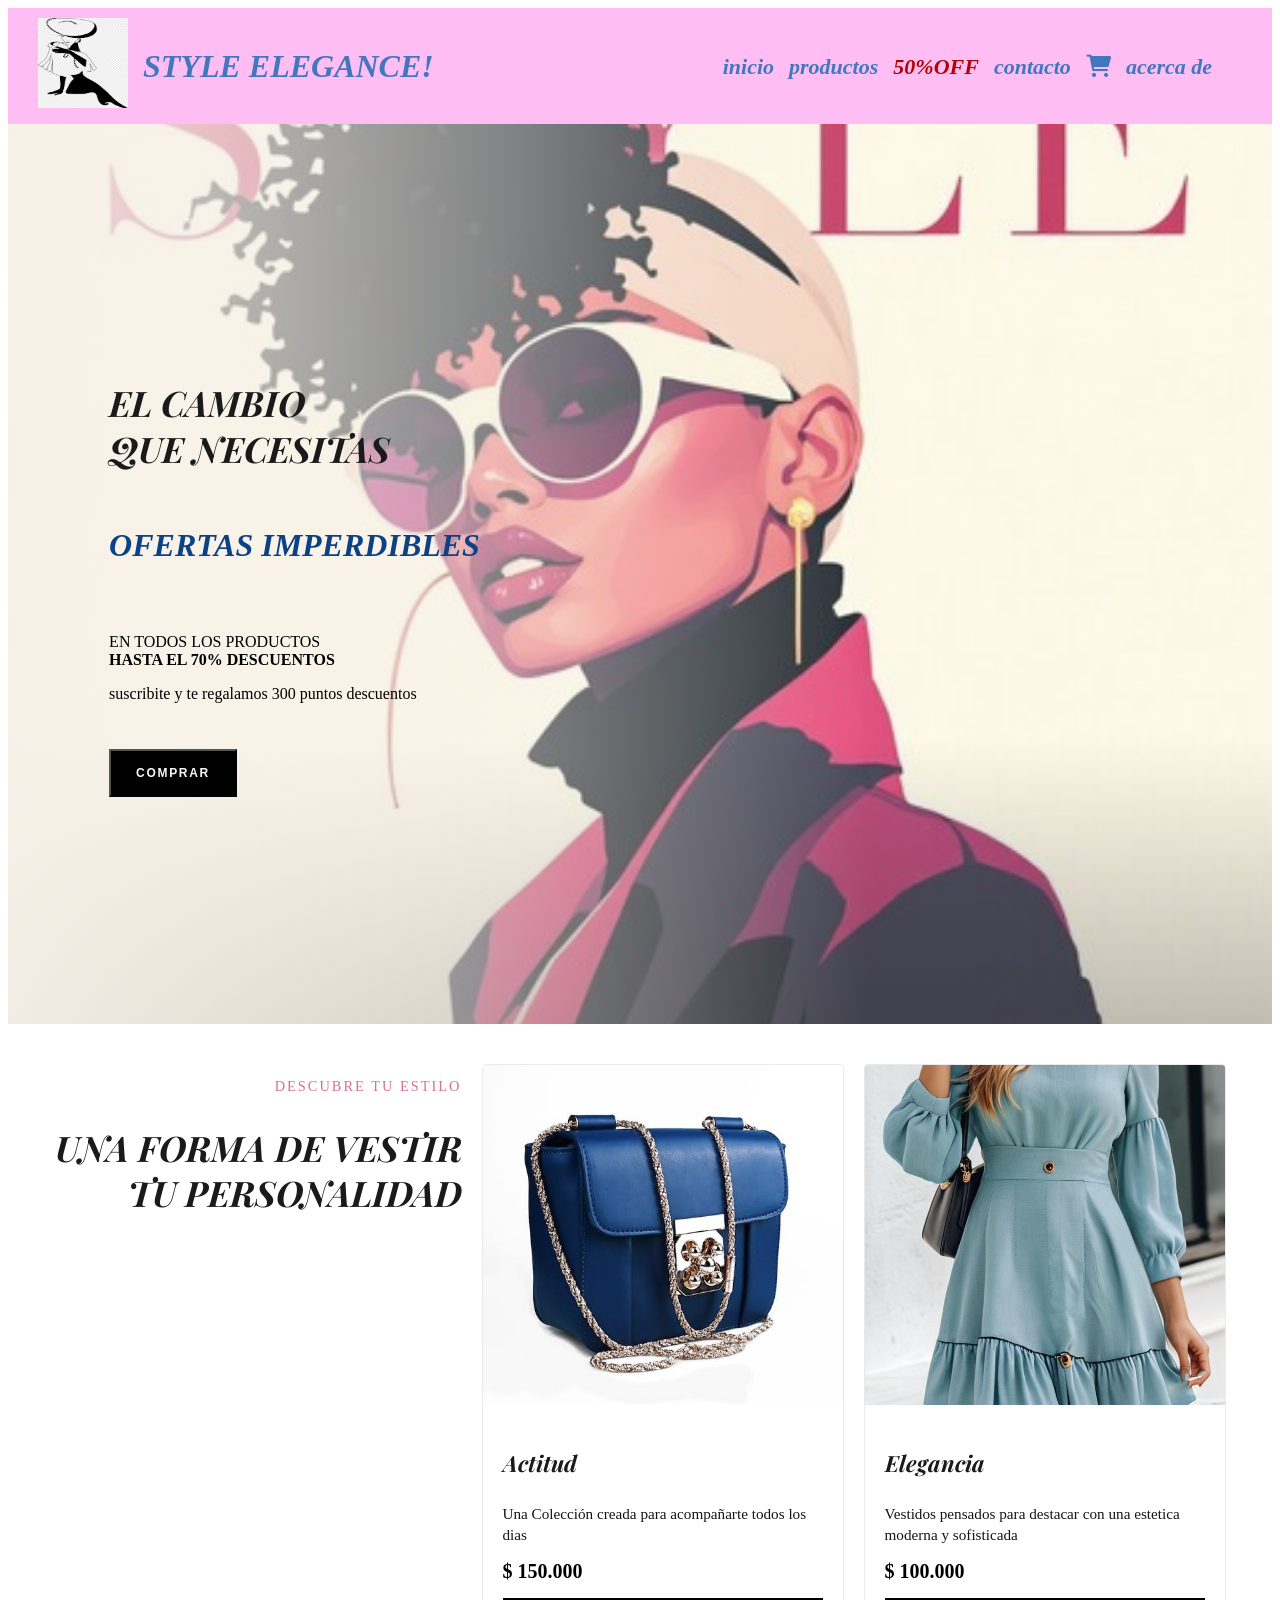
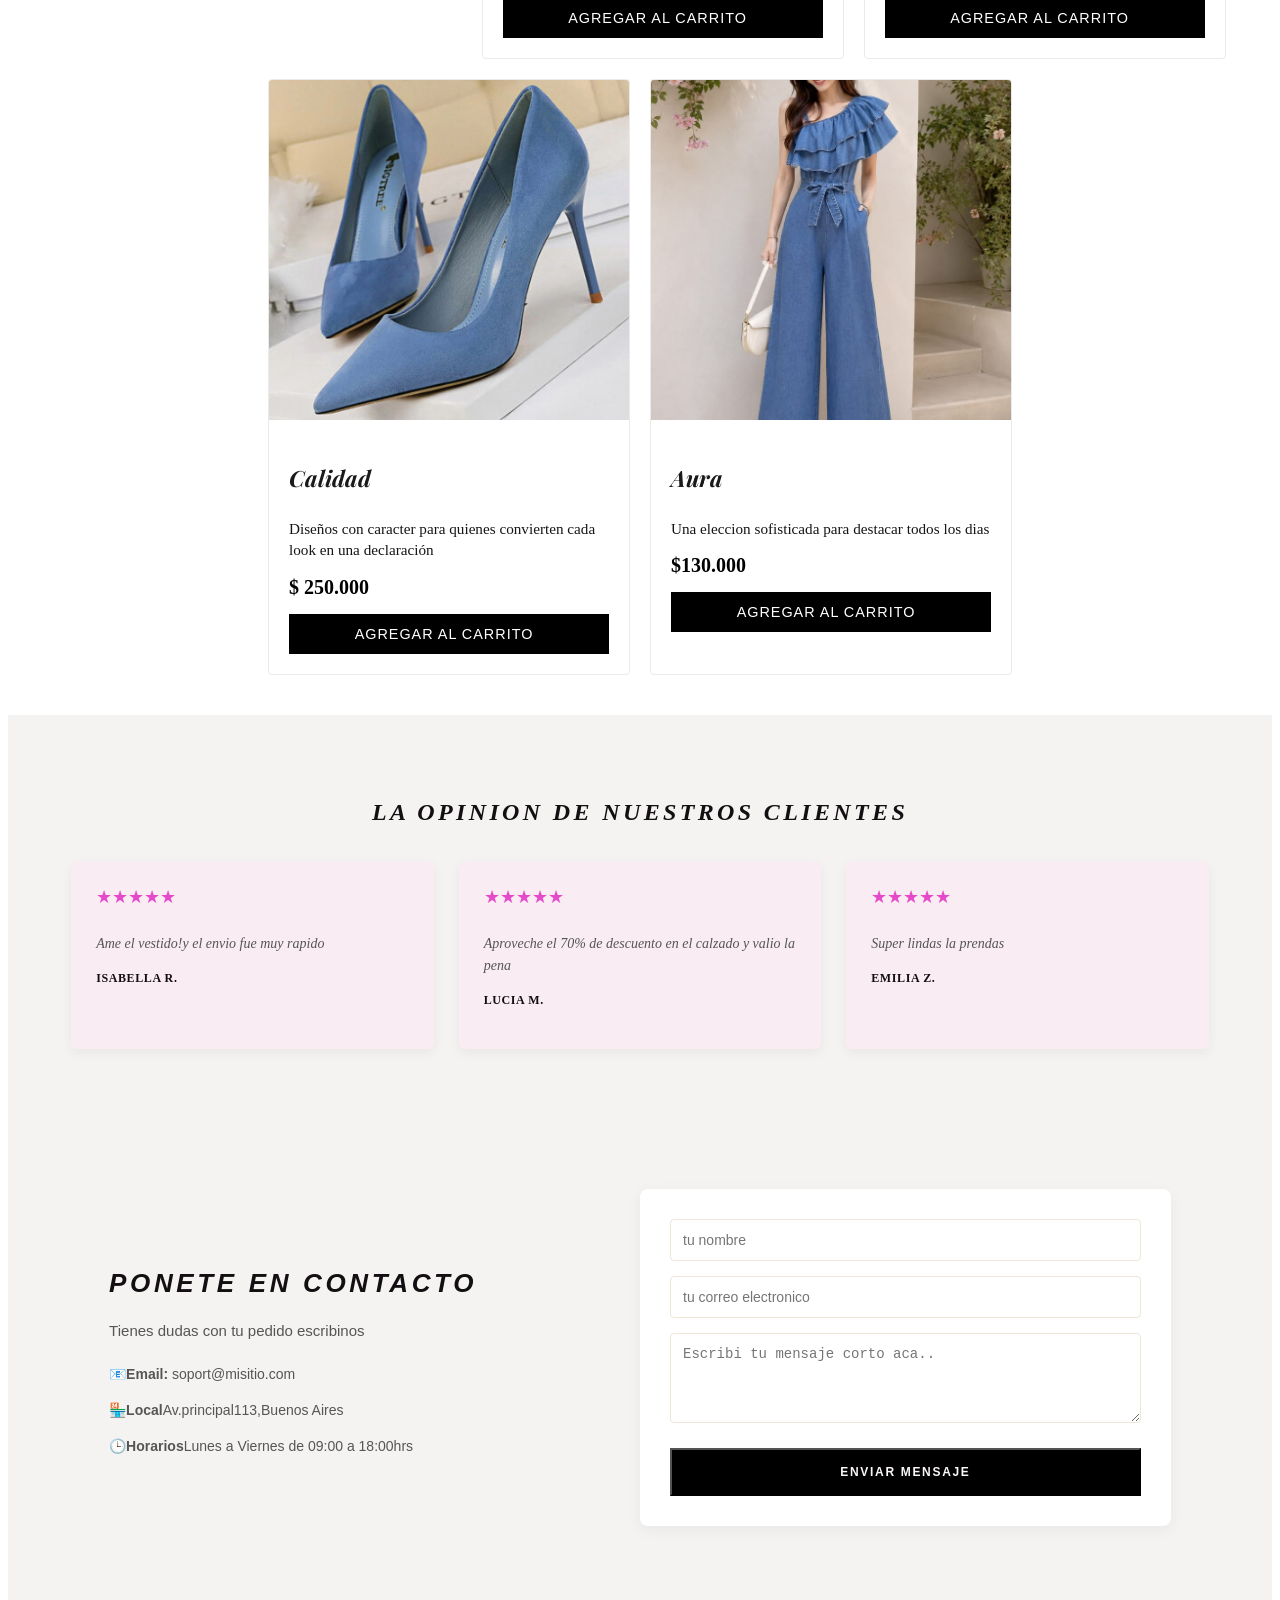
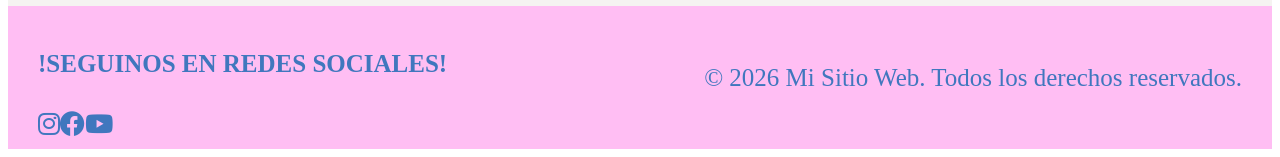
==== index.html @ d7edc7a2 "Subida final de la Pre-Entrega del proyecto final buenas noches profe .subi mi proyecto ahora por q " ====
<!DOCTYPE html>
<html lang="en">
<head>
    <meta charset="UTF-8">
    <meta name="viewport" content="width=device-width, initial-scale=1.0">
    <title>mi primer pagina web</title>
     <link rel="stylesheet" href="styles.css">    

   <link rel="preconnect" href="https://fonts.googleapis.com">
   <link rel="preconnect" href="https://fonts.gstatic.com" crossorigin>
   <link href="https://fonts.googleapis.com/css2?family=Playfair+Display:ital,wght@0,400..900;1,400..900&display=swap" rel="stylesheet">
   <link rel="stylesheet" href="https://cdnjs.cloudflare.com/ajax/libs/font-awesome/6.0.0-beta3/css/all.min.css">
</head>
<body>
    
    <!--Aca empieza header-->

<header class="header">
     


     <ul class="nav-list">
       <div id="titulo_principal">
         <a href="index.html">
          <img src="imagen/logo2.png" class="logo" alt="logo talento tech" width="90px" height="90px">
           </a>
         <h1>STYLE ELEGANCE!</h1>
       </div>
       <div  class="nav-list">
         <li><a href="index.html">inicio</a></li>
         <li><a href="pages/tienda.html">productos</a></li>
         <li><a href="pages/50%OF.html" style="color:rgb(177, 3, 3)"; !important>50%OFF</a></li>
         <li><a href="pages/contacto.html">contacto</a></li>
         
         <li>
              <a href="pages/carrito.html"><i class="fas fa-shopping-cart"></i>
               </a>
         </li>
         <li><a href="#">acerca de </a></li>

      </ul>
           
       </div>

    </header>
       
    
<main> 
            <!---seccion hero ---->
        
      <section class="hero">
           
           <div class="hero-sub" id="fondo_de_imagen"> 
           </div> 
           <div class="hero-overlay">
            <h2 class="eyebrow">EL CAMBIO<br>QUE NECESITAS</br></h2>
            <h2>OFERTAS IMPERDIBLES</h2>
            <h4 class="discount"></h4>EN TODOS LOS PRODUCTOS <strong>HASTA EL  70% DESCUENTOS</strong></h4>
            <p>suscribite y te regalamos 300 puntos descuentos</p>
            <button class="myButton" href="#contacto">COMPRAR</button>
            </div>
  
      </section>

                   <!----BANNER---->
         <section class="productos">
               <div class=" section-heading">
                <p>DESCUBRE TU ESTILO</p>
                <h2 class="eyebrow">UNA FORMA DE VESTIR <br><em>TU PERSONALIDAD</em></h2>
                </div>
                <!---------PRODUCTOS------>
                <!--tarjeta 1--->
            <article class="cards-producto">
                <div class="producto">
                   <img src="imagen/producto/images.jpg" class="cartera" alt="elegante">
                   <div class="producto-descripcion">
                    <h2>Actitud</h2>
                    <p> Una Colección creada para acompañarte todos los dias</p>
                    <span  class="precio-destacado">$ 150.000</span>
                    <button class="boton-comprar">
                        agregar al carrito<i class="fas fa-shopping"></i>
                     </button>
                   </div>
                 </div>
            </article>
                 <!--tarjeta 2-->
            <article class="cards-producto">
              <div class="producto">
                <img src="imagen/producto/vestido7.jpg" class="vestido7" alt="Elegancia">
                <div class="producto-descripcion">
                  <h2>Elegancia</h2>
                  <p>Vestidos pensados para destacar con una estetica moderna y sofisticada</p>
                  <span class="precio-destacado">$ 100.000</span>
                  <button class="boton-comprar">
                    agregar al carrito<i class="fas fa-shopping"></i>
                  </button>
                </div>
              </div>    
           </article> 
            <!--tarjeta 3-->
            <article class="cards-producto">
              <div class="producto">
                <img src="imagen/producto/taco.jpg" class="taco" alt="Calidad">
                <div class="producto-descripcion">
                  <h2>Calidad</h2>
                  <p>Diseños con caracter para quienes convierten cada look en una declaración</p>
                  <span class="precio-destacado">$ 250.000</span>
                  <button class="boton-comprar">
                    agregar al carrito<i class="fas fa-shopping"></i>
                  </button>
                </div>
               </div>
          </article>
          <article class="cards-producto">
            <div class="producto">
              <img src="imagen/producto/mono1.jpg" class="mono1" alt="Aura">
              <div class="producto-descripcion">
                <h2>Aura</h2>
                <p>Una eleccion sofisticada para destacar todos los dias</p>
                <span class="precio-destacado">$130.000</span>
                <button class="boton-comprar">
                  agregar al carrito<i class="fas fa-shopping"></i>
                </button>
              </div>
            </div>
          </article>
        </section>
     
             <!-----SECCION RESEÑNAS-->
        <section class="resenas">
           <h3>La opinion de nuestros clientes</h3>
           
           <div class="contenedor-grid-resenas">
                    
                <div class="carta-resena">
                    <div class="estrellas">★★★★★</div>
                    <p class="comentario">Ame el vestido!y el envio fue muy rapido</p>
                    <h4 class="cliente">Isabella R.</h4>
                </div>

               <div class="carta-resena">
                    <div class="estrellas">★★★★★</div>
                    <p class="comentario">Aproveche el 70% de descuento en el calzado y valio la pena</p>
                    <h4 class="cliente">Lucia M.</h4>
               </div>  

                <div class="carta-resena">
                    <div class="estrellas">★★★★★</div>
                    <p class="comentario">Super lindas la prendas</p>
                    <h4 class="cliente">Emilia z.</h4>
                </div>
                
             </div>  

           </section>

   </main>
           <!----------seccion media query-->
    <section class="contacto" id="contacto">
      <div class="contacto-contenedor">

        <div class="contacto-info">
          <h2>Ponete en contacto</h2>
          <p>Tienes dudas con tu pedido escribinos</p>
          <div class="datos-lista">
            <p>📧<strong>Email:</strong> soport@misitio.com</p>
            <p>🏪<strong>Local</strong>Av.principal113,Buenos Aires</p>
            <p>🕒<strong>Horarios</strong>Lunes a Viernes de 09:00 a 18:00hrs</p>
          </div>
       </div>

       <div class="contacto-formulario-bloque">
        <form class="formulario-datos">
          <input type="text" placeholder="tu nombre"required>
          <input type="email"placeholder="tu correo electronico"required>
          <textarea placeholder="Escribi tu mensaje corto aca.." rows="4" required></textarea>
           <button type="submit" class="myButton" style="width: 100%;margin-top:10px;">Enviar mensaje</button>
        </form>
       </div>
      </section>

 
  <footer class="section-pag1">
      <div class="FOLLOW">
        <h4>!SEGUINOS EN REDES SOCIALES!</h4>
        <div class="iconos">
         <i class="fab fa-instagram"></i><i class="fab fa-facebook"></i><i class="fab fa-youtube"></i>
         </div>
        


       </div>
    <p>© 2026 Mi Sitio Web. Todos los derechos reservados.</p>

  </footer>
           
        

    
 </body>
 </html>
---- styles.css ----
/*------- ESTILOS  GENERAL DE PAGINA--------*/
 
                                /*   header  */
   /* flex box interno*/
    #titulo_principal{
        display: flex;
        align-items: center;
        gap: 15px;
        margin:0;
}
    #titulo_principal h1{
          color: rgb(64, 119, 190); /* color del titulo principal de fondo*/
          font-style: italic;
          margin:0;

    }
    
/*contenedor padre*/
.nav-list {
    display:flex;
    justify-content: space-between;
    text-decoration:none;
    list-style:none;/* elimina los puntos de las listas*/
    padding: 10px 30px;
    margin: 0;
    color:rgb(64, 119, 190);
    background-color: rgb(255, 190, 243);
    font-size:25px; 
    gap: 15px;
    align-items:center;
}
/* estilo de letra del menu*/
.nav-list a {
    text-decoration:none;
    color: rgb(64, 119, 190);
    font-weight:bold;
    font-style: italic;
    font-size:  22px;
}
 
.nav-list a:hover {
    color:  rgb(243, 238, 238);
    transform: translateY(-2px)
}

/* estilo de subtitulos*/
h1 {
   font-size: 2rem;
   font-weight: bold;
   font-style: italic;
   color: blue;
}


h3{
   font-size: 2rem;
   font-weight: bold;
   font-style: italic;
   color: rgb(18, 17, 90);
}

h2{
   font-size: 2rem;
   font-weight: bold;
   font-style: italic;
   color: rgb(8, 66, 141);
}
                             /*  MAIN  */
    /*imagen de fondo hero  */
   .hero {
    width: 100%;                                 
   height: 100vh;                               
   margin: 0 auto;
   display: flex;
   align-items:center;
   filter: saturate(.92);
   background: #efe6d8;
   background-image: url('imagen/moda1.jpg');
   background-size:cover;
   background-position:center  ;
   background-repeat: no-repeat;
   position: relative;

  }
.hero-overlay {
    position: absolute;
    inset: 0;
    background:
        linear-gradient(90deg, rgba(246,240,231,.92) 0%, rgba(246,240,231,.48) 39%, rgba(246,240,231,.08) 68%),
        linear-gradient(0deg, rgba(18,14,17,.28), transparent 32%);
        display: flex;
    flex-direction: column;   
    justify-content: center;  
    align-items: flex-start;  
    padding-left: 8%;         
    box-sizing: border-box

}


.myButton {
    display: inline-block;
    margin-top: 30px;
    padding: 15px 25px;
    background:black;
    color: rgb(252, 247, 247);
    font-size: 12px;
    font-weight: 700;
    letter-spacing: .14em;
    text-transform: uppercase;
    transition: transform .2s, background .2s;
    bottom:none ;
}

.myButton:hover {
    background:#e44aca;
    transform: translateY(-2px);
}

/* usando google fonts*/
body{
  font-family: "Playfair Display", "DM Sans" serif;
  font-optical-sizing: auto;
  font: weight 400px;;
  font-style:georgia ;
}

   /*   seccion productos responsiva con flex  */

   .productos{
      display:flex;
      flex-wrap: wrap;
      gap:20px;
      justify-content: center;
      padding: 40px 20px;
      max-width: 1200px;
      margin:  0 auto;;
}
 
.section-heading{
   grid-column: 1/-1;
   text-align: end;
   margin-bottom: 40px;
}
.section-heading p{
   font-size: 0.9rem;
   letter-spacing: 2px;
   color: palevioletred;

}
.eyebrow {
    font-family: 'Playfair Display', serif; /* Usa tu fuente elegante */
    font-size: 2.2rem;
    color: #1a1a1a;
    line-height: 1.3;
}

/* tarjeta individual*/

 .cards-producto {
   flex:1 1 300px;
   max-width: 360px;
   background-color: #ffffff;
    border: 1px solid #eaeaea;
    border-radius: 4px;
    overflow: hidden;
    display: flex;
    flex-direction: column;
    transition: transform 0.3s ease, box-shadow 0.3s ease;

 }
.cards-producto:hover{
   transform: translate(-5px);
   box-shadow: 0 10px 20 rgb(0,0,0,0.5);
}
  /* ajustamos la foto cartera asi no se desforma*/
  .cartera{
   width: 100%;
   height: 340px;
   object-fit: cover;
  }
  .mono1{
   width: 100%;
   height: 340px;
   object-fit: cover
  }
  .taco{
   width: 100%;
   height: 340px;
   object-fit: cover
  }
  .vestido7{
   width: 100%;
   height: 340px;
   object-fit: cover
  }
  /* todos los textos internos*/
.producto-descripcion{
   padding: 20px;
   display: flex;
   flex-direction: column;
   text-align: 1 ;
}
.producto-descripcion h2{
   font-family: "playfair display",serif;
   font-size: 1.4rem;
   margin-bottom: 10px;
   color: #1a1a1a;
}
.producto-descripcion p{
   font-size: 0.95rem;
   color:#161515;
   margin-bottom: 15px;
   line-height: 1.4;
   flex-grow: 1;
}
  /* precio destacado*/
  .precio-destacado{
   font-size: 1.25rem;
   font-weight: 700;
   color: #000000;
   display: block;
   margin-bottom: 15px;
  }

  /* diseño boton agregar al carrito*/
  .boton-comprar{
   width: 100%;
   background-color: #000000;
   color: #ffffff;
   border: none;
   padding: 12px;
   font-size: 0.9rem;
   font-weight:600px;
   text-transform:uppercase;
   letter-spacing:1px;
   display: flex;
   align-items:center;
   justify-content:center;
   gap: 10px;
   transition:background-color 0.3s ease;
}
  
  .boton-comprar:hover {
    background-color: #e44aca; /* cambia color al clikear  */
}

                          /*RESEÑAS*/

.resenas{
   padding:60px 5%;
   background-color:#f5f3f1;
   text-align: center;
}    

.resenas h3{
   font-size:24px;
   margin-bottom:35px;
   text-transform: uppercase;
   letter-spacing:.14em;
   color:#120e11;
  }
 .contenedor-grid-resenas{
   display:grid;
   grid-template-columns:repeat(auto-fit,minmax(280px,1fr));
   gap:25px;
   width:100%;
  }
 .carta-resena{
   background-color: hsl(330, 50%, 95%);
   padding:25px;
   border-radius:6px;
   box-shadow:0 4px 12px rgba(0,0,0,0.05);
   text-align: left;
   box-sizing: border-box;
   transition: transform 0.3s ease;
  }
 .carta-resena:hover{
   transform:translateY(-5px);
  }
 .estrellas{
   color: #e44aca;
   font-size: 18px;
   margin-bottom:25px;
}
.comentario{
   font-style: italic;
   color:#555555;
   line-height: 1.6;
   font-size: 14px;
   margin-bottom:15px;
 }
.cliente{
   font-weight: 700;
   text-transform: uppercase;
   font-size: 12px;
   letter-spacing: 0.05em;
   color: #120e11;
  }
      /* MEDIA QUERY   */

.contacto{
   padding: 80px 8%;
   background-color:#f5f3f1;
   font-family: sans-serif;
}
.contacto-contenedor{
   display:flex;
   gap:60px;
   max-width: 1100px;
   margin: 0 auto;
   align-items: center;
}
.contacto-info{
   flex: 1;
}
.contacto-info h2{
   font-size: 26px;
   text-transform: uppercase;
   letter-spacing: 0.14em;
   color: #120e11;
   margin-bottom: 20px;
}
.contacto-info p{
  font-size: 15px;
  line-height: 1.6;
  color: #555555;
  margin-bottom: 20px;
}
.datos-lista p {
  margin-bottom: 12px;
  font-size: 14px;
}
.contacto-formulario-bloque {
  flex: 1; 
  background-color: #ffffff; /* Caja blanca para el formulario */
  padding: 30px;
  border-radius: 8px;
  box-shadow: 0 4px 15px rgba(0, 0, 0, 0.05);
}

.formulario-datos {
  display: flex;
  flex-direction: column;
  gap: 15px;
}

.formulario-datos input, 
.formulario-datos textarea {
  width: 100%;
  padding: 12px;
  border: 1px solid #efe6d8;
  border-radius: 4px;
  background-color: #ffffff;
  font-size: 14px;
  box-sizing: border-box;
}
@media (max-width: 768px) {
  .contacto {
    padding: 50px 5%; 
  }

  .contacto-contenedor {
    flex-direction: column; 
    gap: 40px;
  }

  .contacto-info {
    text-align: center; /* Centre el texto para que se lea mejor en celulares */
  }

  .contacto-formulario-bloque {
    width: 100%; /* El formulario toma todo el ancho del celular */
    box-sizing: border-box;
  }
}
               /*   footer   */

 .section-pag1{

   display:flex;
    justify-content: space-between;
    text-decoration:none;
    list-style:none;/* elimina los puntos de las listas*/
    padding: 10px 30px;
    margin: 0;
    color:rgb(64, 119, 190);
    background-color: rgb(255, 190, 243);
    font-size:25px; 
    gap: 15px;
    align-items:center;
   }
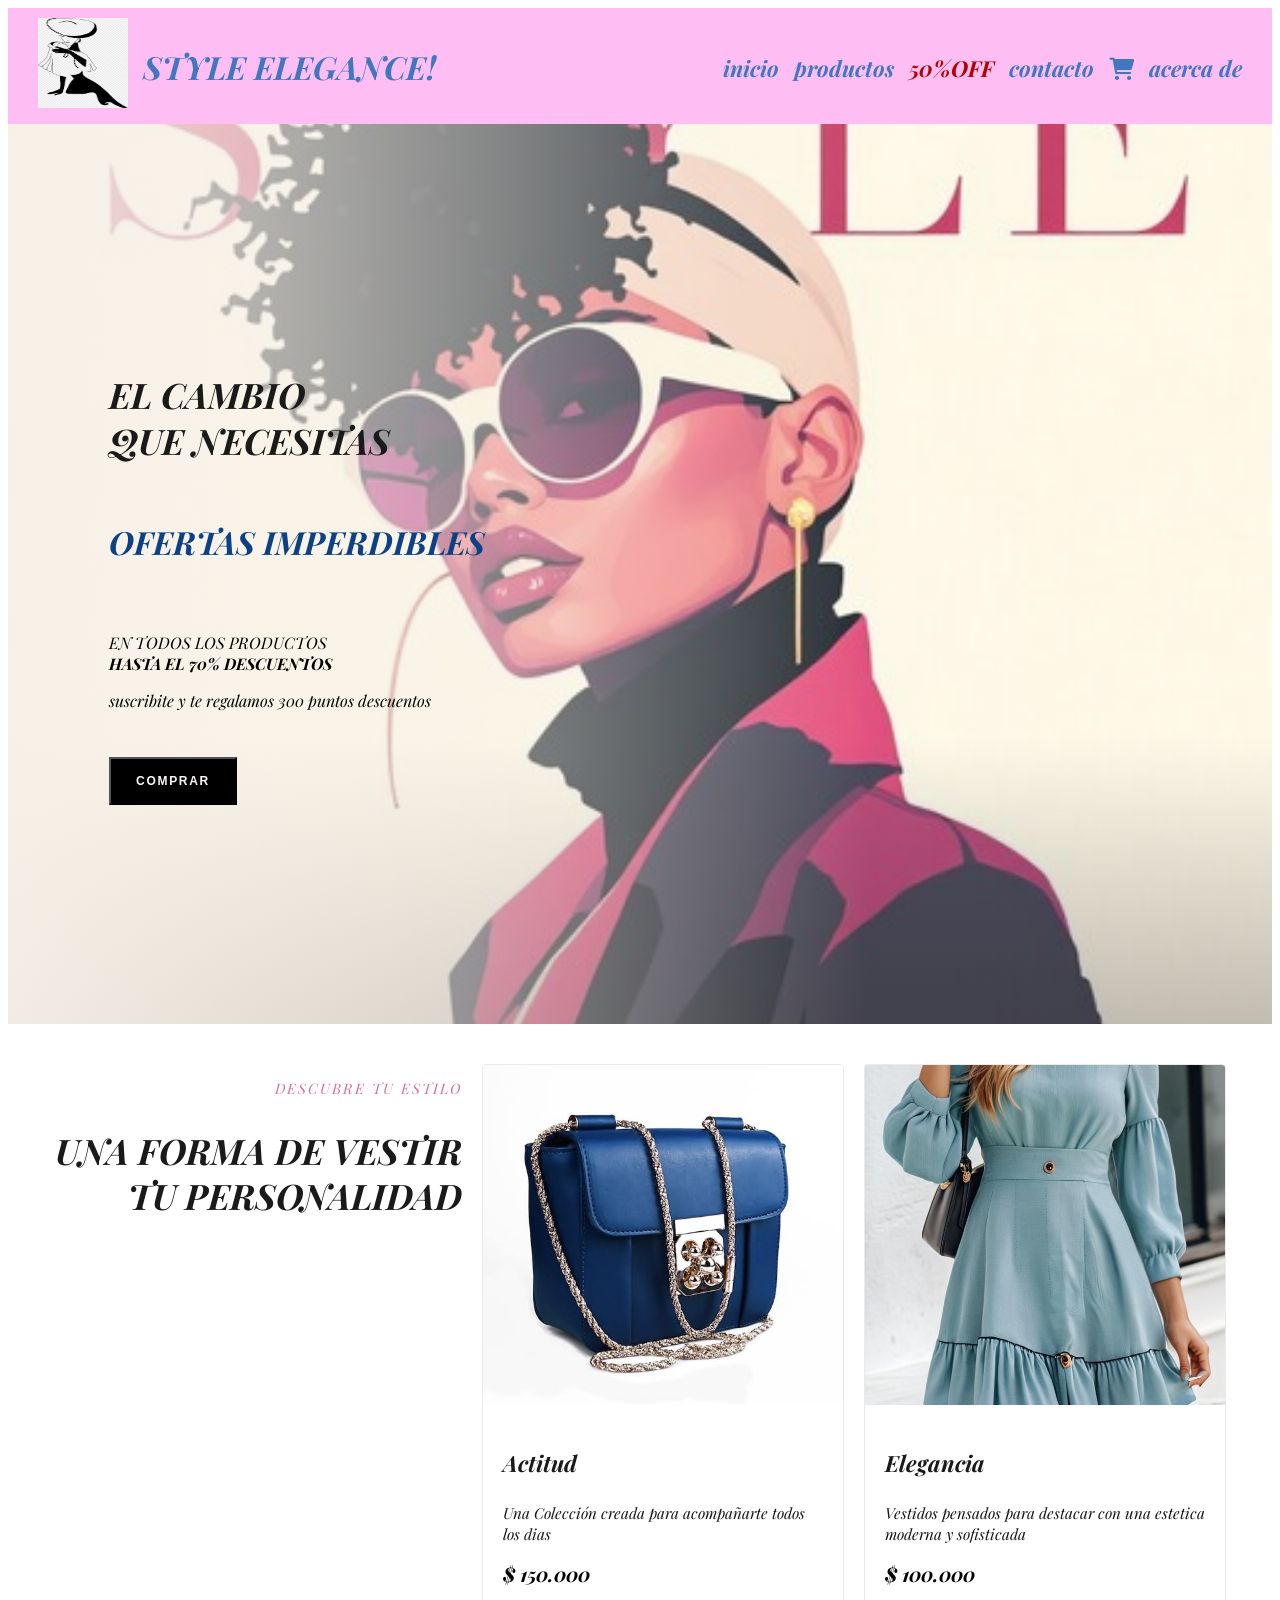
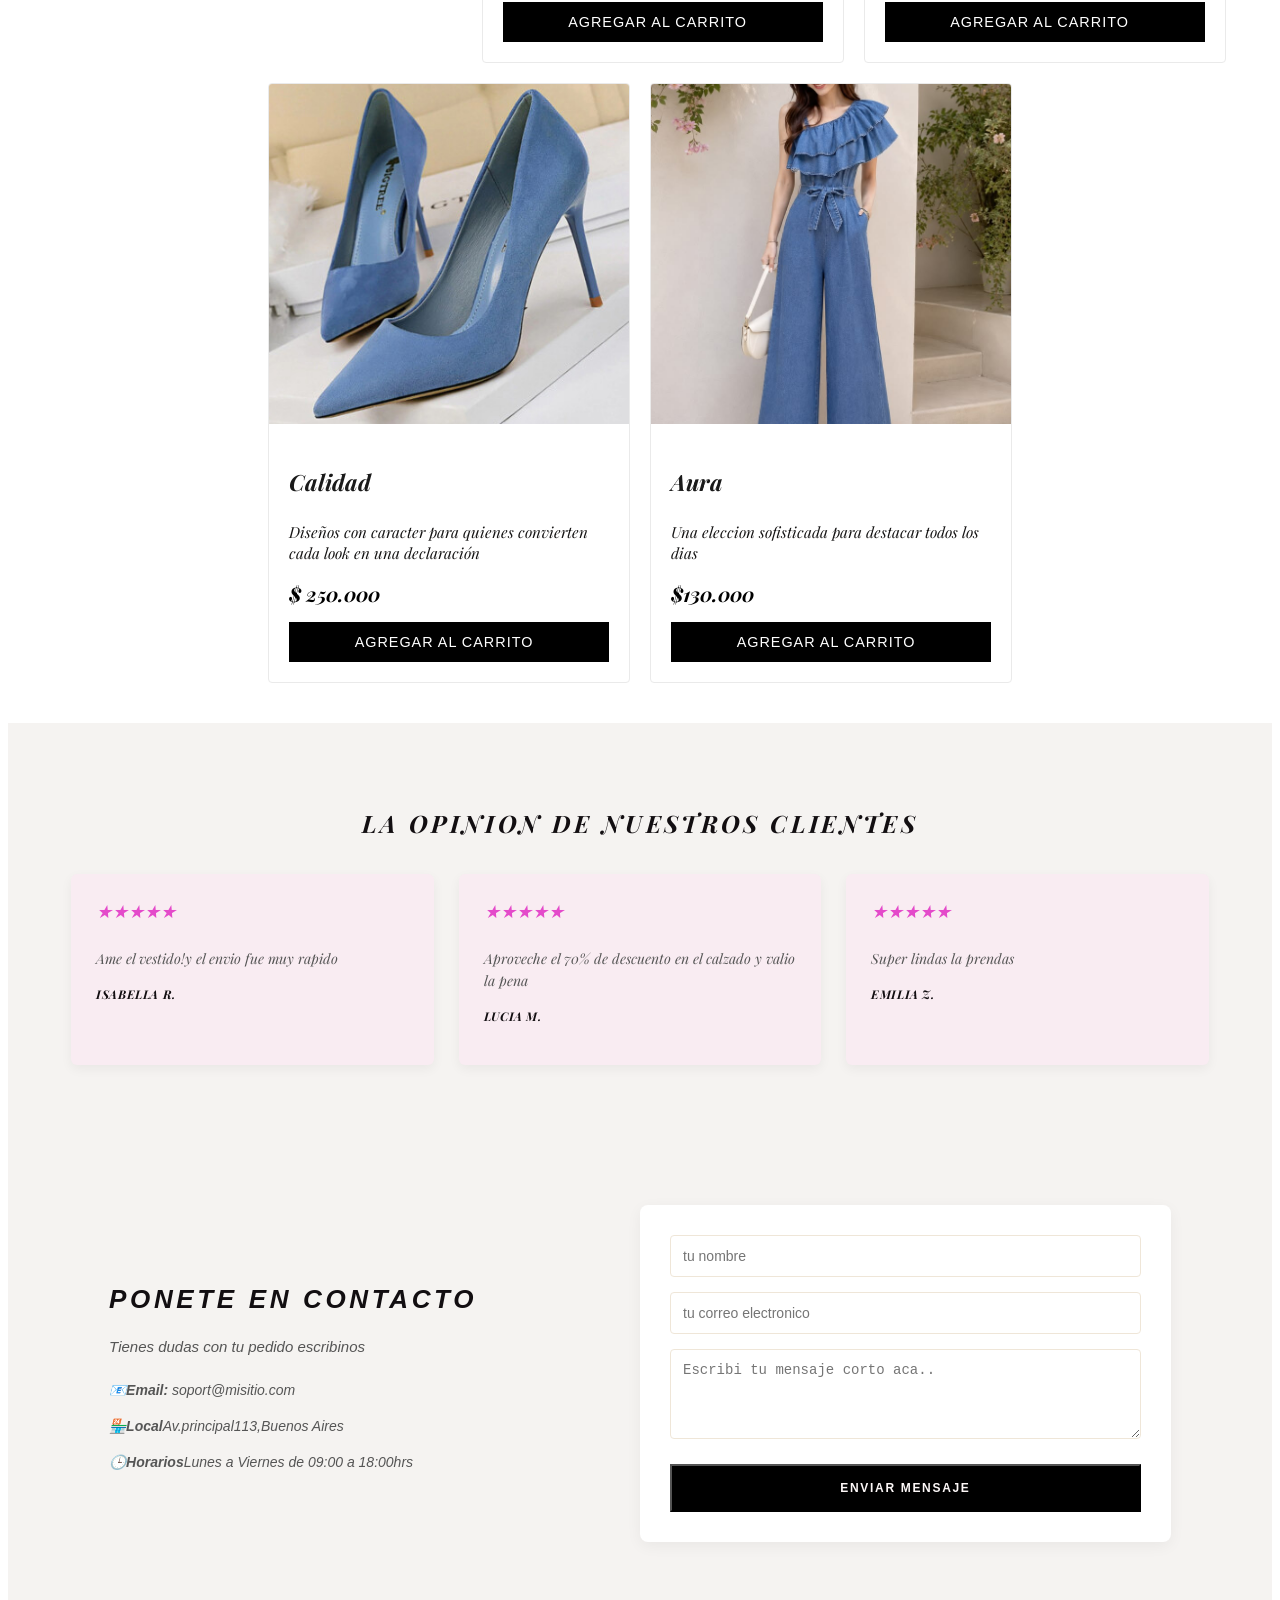
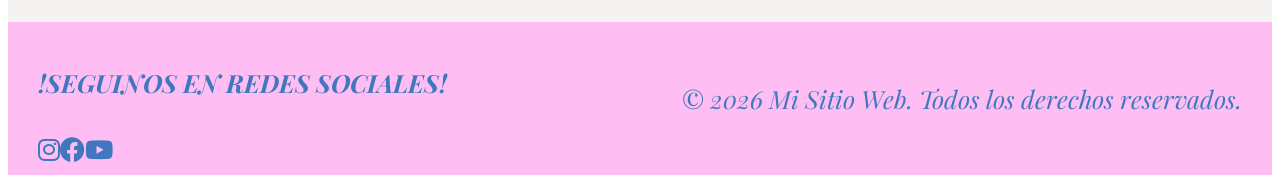
==== commit 781ec4c6: "estructura de cajas del header corregidas" ====
--- a/index.html
+++ b/index.html
@@ -14,35 +14,31 @@
 <body>
     
     <!--Aca empieza header-->
-
-<header class="header">
+<header>
+  <nav class="nav_contenedor_principal">
      
-
-
-     <ul class="nav-list">
        <div id="titulo_principal">
          <a href="index.html">
           <img src="imagen/logo2.png" class="logo" alt="logo talento tech" width="90px" height="90px">
            </a>
-         <h1>STYLE ELEGANCE!</h1>
-       </div>
-       <div  class="nav-list">
+           <h1>STYLE ELEGANCE!</h1>
+         </div>
+       <ul  class="menu-navegacion">
          <li><a href="index.html">inicio</a></li>
          <li><a href="pages/tienda.html">productos</a></li>
-         <li><a href="pages/50%OF.html" style="color:rgb(177, 3, 3)"; !important>50%OFF</a></li>
+         <li><a href="pages/50%OF.html" style="color:rgb(177, 3, 3) !important;">50%OFF</a></li>
          <li><a href="pages/contacto.html">contacto</a></li>
          
          <li>
-              <a href="pages/carrito.html"><i class="fas fa-shopping-cart"></i>
-               </a>
-         </li>
+              <a href="pages/carrito.html"><i class="fas fa-shopping-cart"></i></a>
+          </li>
          <li><a href="#">acerca de </a></li>
 
-      </ul>
+         </ul>
+   </nav>
            
-       </div>
-
-    </header>
+         
+</header>
        
     
 <main> 
--- a/styles.css
+++ b/styles.css
@@ -1,8 +1,20 @@
 /*------- ESTILOS  GENERAL DE PAGINA--------*/
  
-                                /*   header  */
-   /* flex box interno*/
-    #titulo_principal{
+                                /*   header y navegacion */
+   
+    
+/*contenedor padre del navegador*/
+.nav_contenedor_principal {
+    display:flex;
+    justify-content: space-between;/*menu va hacia la derecha */
+    padding: 10px 30px;
+    margin: 0;
+    background-color: rgb(255, 190, 243);
+    font-size:25px; 
+    gap: 15px;
+    align-items:center;           /*centra todo vertical*/
+}
+ #titulo_principal{
         display: flex;
         align-items: center;
         gap: 15px;
@@ -12,35 +24,30 @@
           color: rgb(64, 119, 190); /* color del titulo principal de fondo*/
           font-style: italic;
           margin:0;
+          font-size: 2rem;
 
     }
-    
-/*contenedor padre*/
-.nav-list {
-    display:flex;
-    justify-content: space-between;
-    text-decoration:none;
-    list-style:none;/* elimina los puntos de las listas*/
-    padding: 10px 30px;
-    margin: 0;
-    color:rgb(64, 119, 190);
-    background-color: rgb(255, 190, 243);
-    font-size:25px; 
-    gap: 15px;
-    align-items:center;
-}
+    /*caja contenedora del menu*/
+    .menu-navegacion {
+      display:flex;
+      list-style: none;
+      margin: 0;
+      padding: 0;
+      gap: 15px;
+    }
 /* estilo de letra del menu*/
-.nav-list a {
+.menu-navegacion a {
     text-decoration:none;
     color: rgb(64, 119, 190);
     font-weight:bold;
     font-style: italic;
     font-size:  22px;
 }
- 
-.nav-list a:hover {
+ .menu-navegacion a:hover {
     color:  rgb(243, 238, 238);
-    transform: translateY(-2px)
+    display: inline-block;
+    transform: translateY(-2px);
+    transition:transform 0.2s ease,color 0.2s ease;
 }
 
 /* estilo de subtitulos*/
@@ -119,10 +126,10 @@
 
 /* usando google fonts*/
 body{
-  font-family: "Playfair Display", "DM Sans" serif;
+  font-family: "Playfair Display", "DM Sans",serif;
   font-optical-sizing: auto;
-  font: weight 400px;;
-  font-style:georgia ;
+  font-weight:  400;
+  font-style:italic ;
 }
 
    /*   seccion productos responsiva con flex  */
@@ -134,7 +141,7 @@
       justify-content: center;
       padding: 40px 20px;
       max-width: 1200px;
-      margin:  0 auto;;
+      margin:  0 auto;
 }
  
 .section-heading{
@@ -171,7 +178,7 @@
  }
 .cards-producto:hover{
    transform: translate(-5px);
-   box-shadow: 0 10px 20 rgb(0,0,0,0.5);
+   box-shadow: 0 10px 20px rgba(0,0,0,0.5);
 }
   /* ajustamos la foto cartera asi no se desforma*/
   .cartera{
